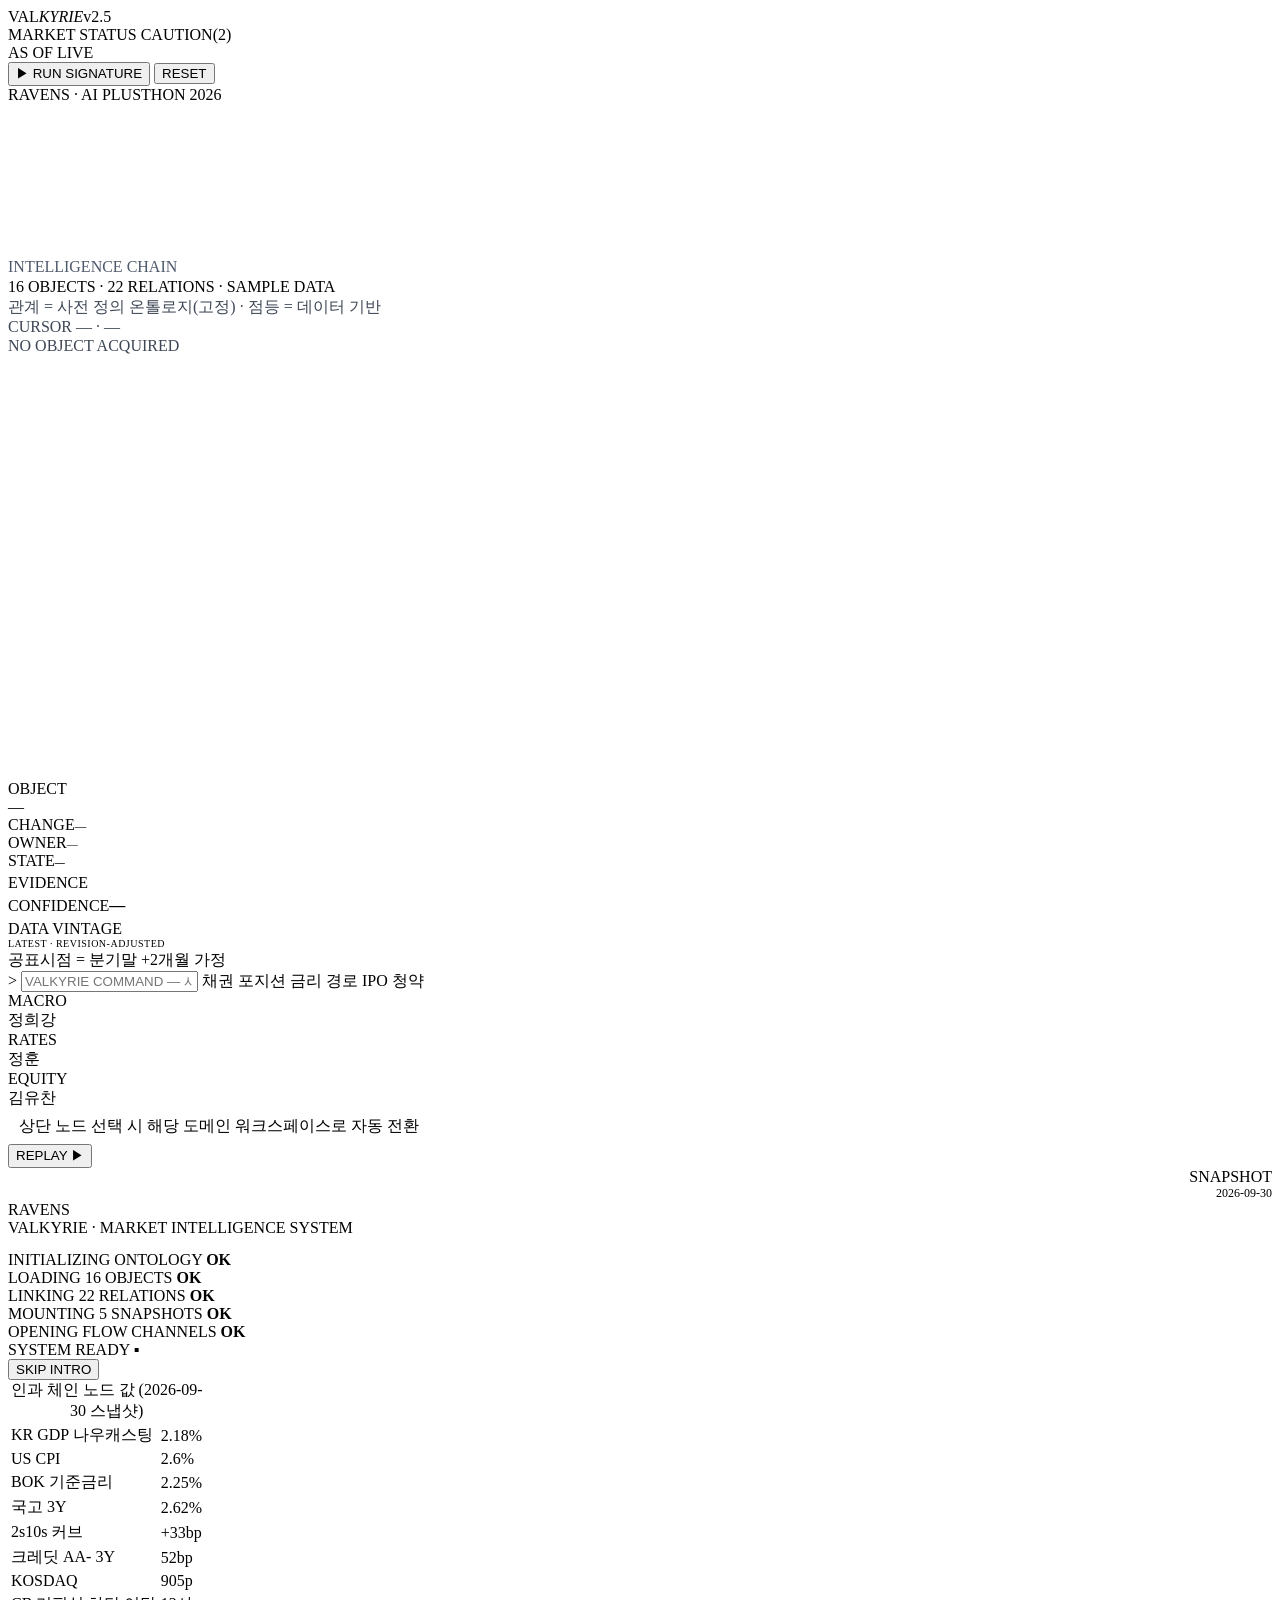
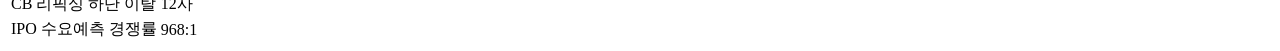
==== prototype/valkyrie-v2.5/index.html @ 0ffc8ba3 "feat: add VALKYRIE v2.5 Pages shell" ====
<!DOCTYPE html>
<html lang="ko">
<head>
<meta charset="utf-8">
<meta name="viewport" content="width=device-width, initial-scale=1">
<meta http-equiv="Content-Security-Policy" content="default-src 'none'; script-src 'self'; style-src 'unsafe-inline'; img-src data:; connect-src 'none'; base-uri 'none'; form-action 'none'">
<title>VALKYRIE — Hydro Flow HUD (Motion System v2.5)</title>
<link rel="stylesheet" href="./styles.css">
</head>
<body>
<!-- VALKYRIE v2.5 Pages build · OSIRIS-lite HUD polish · no external runtime dependency -->
<div class="shell" id="app">

  <div class="hd">
    <div class="lg">VAL<em>KYRIE</em><span>v2.5</span></div>
    <div class="sep"></div>
    <span class="ml">MARKET STATUS</span>
    <span class="bdg ca" id="ms"><i class="dot"></i><span id="msT">CAUTION</span><span class="num ml2" id="msN" style="color:inherit">(2)</span></span>
    <span class="bdg cf" id="cf" style="display:none">CONFLICT</span>
    <div class="sep"></div>
    <span class="ml">AS OF</span><span class="num" id="asof" style="font-size:11px;color:var(--mut)"></span>
    <span class="bdg live" id="mode"><i class="dot"></i><span id="modeT">LIVE</span></span>
    <div style="flex:1"></div>
    <button id="sig" class="pri">▶ RUN SIGNATURE</button>
    <button id="rst">RESET</button>
    <div class="sep"></div>
    <span class="ml2">RAVENS · AI PLUSTHON 2026</span>
  </div>

  <div class="cw" id="cw">
    <canvas id="df"></canvas>
    <div class="sweep" id="sweep"></div>
    <div class="phb" id="phb"></div>
    <div class="ovl">
      <div class="ml" style="color:#4E596B">INTELLIGENCE CHAIN</div>
      <div class="ml2" style="margin-top:2px">16 OBJECTS · 22 RELATIONS · SAMPLE DATA</div>
      <div class="ml2" style="margin-top:1px;color:#3E4756">관계 = 사전 정의 온톨로지(고정) · 점등 = 데이터 기반</div>
    </div>
    <div class="ovr">
      <div class="ml2 num" id="hud" style="color:#3E4756">CURSOR — · —</div>
      <div class="ml2 num" id="hud2" style="color:#3E4756;margin-top:1px">NO OBJECT ACQUIRED</div>
    </div>
    <div class="afd" id="afd"></div>
    <svg id="chain" viewBox="0 0 1200 400" preserveAspectRatio="xMidYMid meet" role="img" aria-label="VALKYRIE 인과 체인">
      <defs>
        <marker id="aa" viewBox="0 0 10 10" refX="9" refY="5" markerWidth="5.5" markerHeight="5.5" orient="auto-start-reverse"><path d="M0 0L10 5L0 10z" fill="#F5A623"/></marker>
        <marker id="ac" viewBox="0 0 10 10" refX="9" refY="5" markerWidth="5.5" markerHeight="5.5" orient="auto-start-reverse"><path d="M0 0L10 5L0 10z" fill="#22B8CF"/></marker>
        <marker id="ad" viewBox="0 0 10 10" refX="9" refY="5" markerWidth="5" markerHeight="5" orient="auto-start-reverse"><path d="M0 0L10 5L0 10z" fill="#232C3A"/></marker>
      </defs>
      <g id="gLane"></g><g id="gEdge"></g><g id="gNode"></g><g id="gHud"></g>
    </svg>
  </div>

  <div class="insp">
    <div class="ic">
      <div class="ml">OBJECT</div>
      <div class="big num mv" id="iv">—</div>
      <div class="kv"><span>CHANGE</span><span class="num" id="ic1" style="font-size:11.5px">—</span></div>
      <div class="kv"><span>OWNER</span><span id="io" style="font-size:11px;color:var(--mut)">—</span></div>
      <div class="kv"><span>STATE</span><span id="is" style="font-size:10px;font-weight:700;letter-spacing:.08em">—</span></div>
      <div class="ml2" id="iaux" style="margin-top:4px;line-height:1.55"></div>
    </div>
    <div class="ic">
      <div class="ml">EVIDENCE</div>
      <div id="iev" style="margin-top:3px"></div>
      <div class="ml2" id="iview" style="margin-top:5px;line-height:1.5;color:var(--mut)"></div>
    </div>
    <div class="ic">
      <div class="kv"><span>CONFIDENCE</span><span class="num" id="icf" style="font-size:16px;font-weight:700">—</span></div>
      <div class="cfb"><i id="icfb"></i></div>
      <div class="kv" style="margin-top:5px"><span>DATA VINTAGE</span></div>
      <div class="num" id="ivin" style="font-size:10px;color:var(--am);letter-spacing:.05em">LATEST · REVISION-ADJUSTED</div>
      <div class="ml2" style="margin-top:1px">공표시점 = 분기말 +2개월 가정</div>
      <div class="act" id="iact"></div>
    </div>
  </div>

  <div class="cmd">
    <span class="p">&gt;</span>
    <input id="ci" placeholder="VALKYRIE COMMAND — 시스템에 질의하십시오" autocomplete="off">
    <span class="chip" data-q="지금 채권 포지션 어떻게 가져가야 해?" data-n="sig_rates">채권 포지션</span>
    <span class="chip" data-q="금리 인하 경로는 어떻게 보고 있어?" data-n="sig_macro">금리 경로</span>
    <span class="chip" data-q="이번 코스닥 IPO 청약 들어가도 돼?" data-n="sig_equity">IPO 청약</span>
  </div>

  <div class="tabs">
    <div class="tab" data-t="MACRO"><div class="n">MACRO</div><div class="o">정희강</div></div>
    <div class="tab a" data-t="RATES"><div class="n">RATES</div><div class="o">정훈</div></div>
    <div class="tab" data-t="EQUITY"><div class="n">EQUITY</div><div class="o">김유찬</div></div>
    <div style="flex:1"></div>
    <div style="padding:7px 11px" class="ml2">상단 노드 선택 시 해당 도메인 워크스페이스로 자동 전환</div>
  </div>
  <div id="pane" class="pane in"></div>

  <div class="ft">
    <button id="rp" class="pri">REPLAY ▶</button>
    <div class="tl"><div class="ax"></div><div id="ticks"></div></div>
    <div style="text-align:right">
      <div class="ml2">SNAPSHOT</div>
      <div class="num" id="snapL" style="font-size:12px">2026-09-30</div>
    </div>
  </div>

  <div id="boot">
    <div class="bt" id="bt1">RAVENS</div>
    <div class="bs" id="bt2">VALKYRIE · MARKET INTELLIGENCE SYSTEM</div>
    <div style="margin-top:14px">
      <div class="bl" id="bl0">INITIALIZING ONTOLOGY <b>OK</b></div>
      <div class="bl" id="bl1">LOADING 16 OBJECTS <b>OK</b></div>
      <div class="bl" id="bl2">LINKING 22 RELATIONS <b>OK</b></div>
      <div class="bl" id="bl3">MOUNTING 5 SNAPSHOTS <b>OK</b></div>
      <div class="bl" id="bl4">OPENING FLOW CHANNELS <b>OK</b></div>
      <div class="bl" id="bl5">SYSTEM READY <b>▪</b></div>
    </div>
    <div id="bootbar"><i id="bbi"></i></div>
    <button id="skip">SKIP INTRO</button>
  </div>
</div>

<div class="sr"><table><caption>인과 체인 노드 값 (2026-09-30 스냅샷)</caption><tbody>
<tr><td>KR GDP 나우캐스팅</td><td>2.18%</td></tr><tr><td>US CPI</td><td>2.6%</td></tr>
<tr><td>BOK 기준금리</td><td>2.25%</td></tr><tr><td>국고 3Y</td><td>2.62%</td></tr>
<tr><td>2s10s 커브</td><td>+33bp</td></tr><tr><td>크레딧 AA- 3Y</td><td>52bp</td></tr>
<tr><td>KOSDAQ</td><td>905p</td></tr><tr><td>CB 리픽싱 하단 이탈</td><td>12사</td></tr>
<tr><td>IPO 수요예측 경쟁률</td><td>968:1</td></tr>
</tbody></table></div>
<script src="./data.js"></script>
<script src="./core.js"></script>
<script src="./view.js"></script>
<script src="./interaction.js"></script>
</body>
</html>
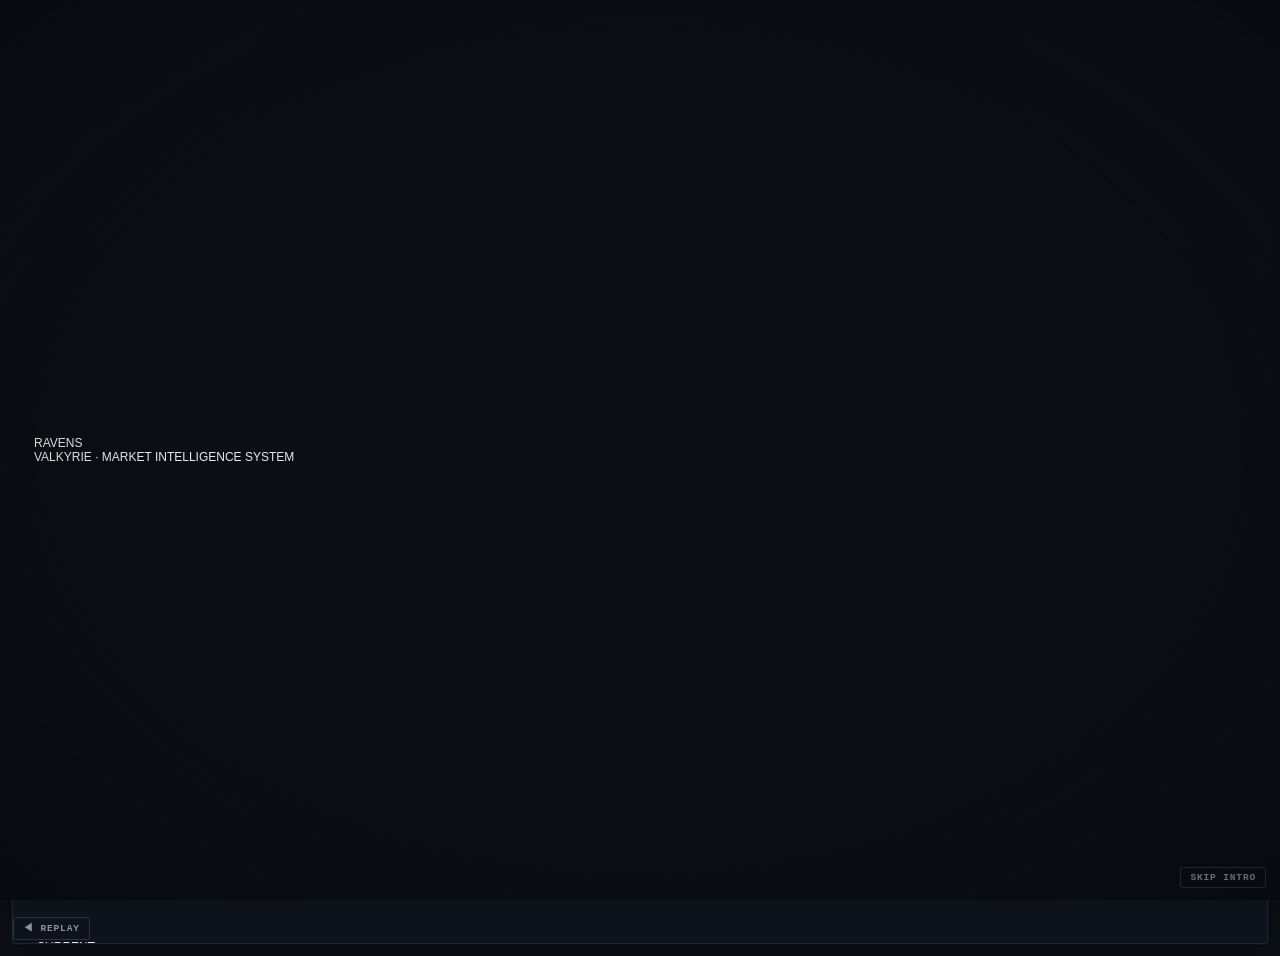
==== commit c5fb991a: "fix: allow local stylesheet under Pages CSP" ====
--- a/prototype/valkyrie-v2.5/index.html
+++ b/prototype/valkyrie-v2.5/index.html
@@ -3,7 +3,7 @@
 <head>
 <meta charset="utf-8">
 <meta name="viewport" content="width=device-width, initial-scale=1">
-<meta http-equiv="Content-Security-Policy" content="default-src 'none'; script-src 'self'; style-src 'unsafe-inline'; img-src data:; connect-src 'none'; base-uri 'none'; form-action 'none'">
+<meta http-equiv="Content-Security-Policy" content="default-src 'none'; script-src 'self'; style-src 'self' 'unsafe-inline'; img-src data:; connect-src 'none'; base-uri 'none'; form-action 'none'">
 <title>VALKYRIE — Hydro Flow HUD (Motion System v2.5)</title>
 <link rel="stylesheet" href="./styles.css">
 </head>
@@ -78,52 +78,34 @@
   <div class="cmd">
     <span class="p">&gt;</span>
     <input id="ci" placeholder="VALKYRIE COMMAND — 시스템에 질의하십시오" autocomplete="off">
-    <span class="chip" data-q="지금 채권 포지션 어떻게 가져가야 해?" data-n="sig_rates">채권 포지션</span>
-    <span class="chip" data-q="금리 인하 경로는 어떻게 보고 있어?" data-n="sig_macro">금리 경로</span>
-    <span class="chip" data-q="이번 코스닥 IPO 청약 들어가도 돼?" data-n="sig_equity">IPO 청약</span>
+    <div class="chips"><button data-q="채권 포지션">채권 포지션</button><button data-q="금리 경로">금리 경로</button><button data-q="IPO 청약">IPO 청약</button></div>
   </div>
 
-  <div class="tabs">
-    <div class="tab" data-t="MACRO"><div class="n">MACRO</div><div class="o">정희강</div></div>
-    <div class="tab a" data-t="RATES"><div class="n">RATES</div><div class="o">정훈</div></div>
-    <div class="tab" data-t="EQUITY"><div class="n">EQUITY</div><div class="o">김유찬</div></div>
-    <div style="flex:1"></div>
-    <div style="padding:7px 11px" class="ml2">상단 노드 선택 시 해당 도메인 워크스페이스로 자동 전환</div>
-  </div>
-  <div id="pane" class="pane in"></div>
-
-  <div class="ft">
-    <button id="rp" class="pri">REPLAY ▶</button>
-    <div class="tl"><div class="ax"></div><div id="ticks"></div></div>
-    <div style="text-align:right">
-      <div class="ml2">SNAPSHOT</div>
-      <div class="num" id="snapL" style="font-size:12px">2026-09-30</div>
+  <div class="wk">
+    <div class="tabs">
+      <button class="tab on" data-tab="macro">MACRO <span>정희강</span></button>
+      <button class="tab" data-tab="rates">RATES <span>정훈</span></button>
+      <button class="tab" data-tab="equity">EQUITY <span>김유찬</span></button>
     </div>
+    <div class="pane" id="pane"></div>
   </div>
 
-  <div id="boot">
-    <div class="bt" id="bt1">RAVENS</div>
-    <div class="bs" id="bt2">VALKYRIE · MARKET INTELLIGENCE SYSTEM</div>
-    <div style="margin-top:14px">
-      <div class="bl" id="bl0">INITIALIZING ONTOLOGY <b>OK</b></div>
-      <div class="bl" id="bl1">LOADING 16 OBJECTS <b>OK</b></div>
-      <div class="bl" id="bl2">LINKING 22 RELATIONS <b>OK</b></div>
-      <div class="bl" id="bl3">MOUNTING 5 SNAPSHOTS <b>OK</b></div>
-      <div class="bl" id="bl4">OPENING FLOW CHANNELS <b>OK</b></div>
-      <div class="bl" id="bl5">SYSTEM READY <b>▪</b></div>
-    </div>
-    <div id="bootbar"><i id="bbi"></i></div>
+  <div class="tl">
+    <button id="rew">◀ REPLAY</button>
+    <div class="track" id="trk"></div>
+    <div class="tlmeta"><span class="ml2" id="tld">LIVE</span><span class="num" id="tlv">CURRENT</span></div>
+  </div>
+</div>
+
+<div class="boot" id="boot">
+  <div class="bootInner">
+    <div class="bootBrand">RAVENS</div>
+    <div class="bootTitle">VALKYRIE · MARKET INTELLIGENCE SYSTEM</div>
+    <div class="bootRows" id="bootRows"></div>
     <button id="skip">SKIP INTRO</button>
   </div>
 </div>
 
-<div class="sr"><table><caption>인과 체인 노드 값 (2026-09-30 스냅샷)</caption><tbody>
-<tr><td>KR GDP 나우캐스팅</td><td>2.18%</td></tr><tr><td>US CPI</td><td>2.6%</td></tr>
-<tr><td>BOK 기준금리</td><td>2.25%</td></tr><tr><td>국고 3Y</td><td>2.62%</td></tr>
-<tr><td>2s10s 커브</td><td>+33bp</td></tr><tr><td>크레딧 AA- 3Y</td><td>52bp</td></tr>
-<tr><td>KOSDAQ</td><td>905p</td></tr><tr><td>CB 리픽싱 하단 이탈</td><td>12사</td></tr>
-<tr><td>IPO 수요예측 경쟁률</td><td>968:1</td></tr>
-</tbody></table></div>
 <script src="./data.js"></script>
 <script src="./core.js"></script>
 <script src="./view.js"></script>
--- a/prototype/valkyrie-v2.5/styles.css
+++ b/prototype/valkyrie-v2.5/styles.css
@@ -0,0 +1,224 @@
+:root{
+  --wrks-viz-font-family: Pretendard, -apple-system, BlinkMacSystemFont, "Segoe UI", sans-serif;
+  --wrks-viz-primary:#2563eb; --wrks-viz-bg:#ffffff; --wrks-viz-fg:#111827;
+  --wrks-viz-border:#d1d5db; --wrks-viz-radius:8px;
+  --wrks-viz-space-1:4px; --wrks-viz-space-2:8px; --wrks-viz-space-3:12px; --wrks-viz-space-4:16px;
+  --bg:#0B0E14; --pnl:#11151E; --pnl2:#0E121A; --bd:#1E2530; --bd2:#2A3341;
+  --fg:#E6E9EF; --mut:#8A94A6; --dim:#5A6472;
+  --am:#F5A623; --rd:#E5484D; --gr:#30A46C; --cy:#22B8CF;
+}
+*{box-sizing:border-box;margin:0;padding:0}
+html,body{background:var(--bg);color:var(--fg);font-family:var(--wrks-viz-font-family);
+  font-size:12px;-webkit-font-smoothing:antialiased}
+body{padding:12px}
+.num{font-variant-numeric:tabular-nums;font-feature-settings:"tnum" 1}
+.ml{font-size:9.5px;letter-spacing:.09em;text-transform:uppercase;color:var(--mut);font-weight:600}
+.ml2{font-size:9px;letter-spacing:.05em;color:var(--dim)}
+.shell{border:1px solid var(--bd);border-radius:3px;background:var(--pnl2);overflow:hidden;position:relative}
+
+#boot{position:absolute;inset:0;background:var(--bg);z-index:60;display:flex;
+  flex-direction:column;justify-content:center;padding:0 34px;transition:opacity .5s ease}
+#boot.off{opacity:0;pointer-events:none}
+#boot .bt{font-size:22px;letter-spacing:.30em;font-weight:700;opacity:0;
+  clip-path:inset(0 100% 0 0);transition:opacity .3s,clip-path .6s cubic-bezier(.2,.7,.2,1)}
+#boot .bt.on{opacity:1;clip-path:inset(0)}
+#boot .bs{font-size:9.5px;letter-spacing:.16em;color:var(--dim);margin-top:5px;opacity:0;transition:opacity .3s}
+#boot .bs.on{opacity:1}
+#boot .bl{font-size:10px;letter-spacing:.07em;color:var(--mut);margin-top:3px;opacity:0;
+  transform:translateX(-6px);transition:opacity .25s,transform .25s}
+#boot .bl.on{opacity:1;transform:none}
+#boot .bl b{color:var(--gr);font-weight:600}
+#bootbar{height:1px;background:var(--bd);margin-top:14px;width:300px;position:relative}
+#bootbar i{position:absolute;left:0;top:0;height:1px;width:0;background:var(--cy);transition:width .32s linear}
+#skip{position:absolute;right:14px;bottom:12px}
+
+.hd{display:flex;align-items:center;gap:12px;padding:0 11px;height:38px;
+  border-bottom:1px solid var(--bd);background:var(--pnl)}
+.lg{font-size:14px;letter-spacing:.24em;font-weight:700}
+.lg em{font-style:normal;color:var(--cy)}
+.lg span{font-size:8.5px;letter-spacing:.1em;color:var(--dim);margin-left:4px}
+.sep{width:1px;height:16px;background:var(--bd)}
+.bdg{display:inline-flex;align-items:center;gap:5px;border:1px solid var(--bd2);
+  padding:2px 7px;border-radius:2px;font-size:9.5px;letter-spacing:.09em;font-weight:600}
+.dot{width:5px;height:5px;border-radius:50%;background:var(--mut);flex:none}
+.bdg.ro{border-color:#5A2226;color:var(--rd)} .bdg.ro .dot{background:var(--rd)}
+.bdg.ca{border-color:#5A4318;color:var(--am)} .bdg.ca .dot{background:var(--am)}
+.bdg.ne{border-color:#1F4033;color:var(--gr)} .bdg.ne .dot{background:var(--gr)}
+.bdg.live{border-color:#1F4033;color:var(--gr)} .bdg.live .dot{background:var(--gr);animation:ping 4.2s ease-out infinite}
+.bdg.rep{border-color:#5A4318;color:var(--am)} .bdg.rep .dot{background:var(--am)}
+.bdg.cf{border-color:#5A2226;color:var(--rd)}
+@keyframes ping{0%{opacity:1}4%{opacity:.25}9%{opacity:1}100%{opacity:1}}
+button{background:transparent;border:1px solid var(--bd2);color:var(--mut);font-family:inherit;
+  font-size:9.5px;letter-spacing:.09em;font-weight:600;padding:4px 9px;border-radius:2px;cursor:pointer;
+  transition:border-color .15s,color .15s}
+button:hover{border-color:var(--cy);color:var(--cy)}
+button.pri{color:var(--fg)}
+button.pri:hover{border-color:var(--am);color:var(--am)}
+
+.cw{position:relative;background:var(--pnl2);border-bottom:1px solid var(--bd)}
+#df{position:absolute;inset:0;width:100%;height:100%;display:block;pointer-events:none}
+#chain{position:relative;display:block;width:100%;height:auto}
+.ovl{position:absolute;top:7px;left:10px;pointer-events:none;z-index:4}
+.ovr{position:absolute;top:7px;right:10px;pointer-events:none;z-index:4;text-align:right}
+.afd{position:absolute;right:10px;bottom:8px;pointer-events:none;z-index:4;text-align:right}
+.afd div{font-size:8.5px;letter-spacing:.05em;color:#3A4350;font-variant-numeric:tabular-nums;line-height:1.6}
+.afd div b{color:#55616F;font-weight:600}
+.afd div.n0{color:#6D7A8A} .afd div.n0 b{color:var(--cy)}
+.sweep{position:absolute;top:0;bottom:0;width:1px;background:var(--cy);opacity:0;z-index:3;pointer-events:none}
+.sweep.go{animation:sw 1000ms cubic-bezier(.3,.1,.3,1) 1}
+@keyframes sw{0%{left:0;opacity:0}12%{opacity:.5}92%{opacity:.24}100%{left:100%;opacity:0}}
+.phb{position:absolute;left:50%;transform:translateX(-50%);top:6px;z-index:5;
+  border:1px solid var(--bd2);background:rgba(11,14,20,.93);padding:3px 13px;border-radius:2px;
+  font-size:10px;letter-spacing:.20em;font-weight:700;color:var(--am);
+  opacity:0;clip-path:inset(0 50% 0 50%);transition:opacity .22s,clip-path .34s cubic-bezier(.2,.7,.2,1)}
+.phb.on{opacity:1;clip-path:inset(0)}
+
+svg text{font-family:var(--wrks-viz-font-family);font-variant-numeric:tabular-nums}
+.laneL{font-size:11px;letter-spacing:.13em;fill:#3E4756;font-weight:600}
+.lanD{stroke:#161C26;stroke-width:1}
+.tdiv{stroke:#1E2530;stroke-width:1;stroke-dasharray:2 4}
+
+.nb{fill:#10141C;stroke:#232C3A;stroke-width:1;transition:stroke .22s,fill .22s}
+.nrow{cursor:pointer}
+.nrow:hover .nb{stroke:#3C4757}
+.nl{font-size:11.5px;fill:#79839A;letter-spacing:.03em;transition:fill .22s}
+.nv{font-size:19px;fill:#B8C0CE;font-weight:600;transition:fill .22s}
+.nu{font-size:10.5px;fill:#5A6472;transition:fill .22s}
+.nc{font-size:11px;fill:#5A6472;transition:fill .22s}
+.ns{font-size:9px;fill:#3E4756;letter-spacing:.04em;transition:fill .22s}
+.on .nb{fill:#141B27;stroke:#3A4757}
+.on .nl{fill:#A6B0C2} .on .nv{fill:#E6E9EF} .on .nc{fill:#8A94A6} .on .ns{fill:#55616F} .on .nu{fill:#8A94A6}
+.st-ALERT.on .nb{stroke:#7A3A1F} .st-ALERT.on .nv{fill:var(--am)}
+.st-RISK.on  .nb{stroke:#6E2A2E} .st-RISK.on .nv{fill:var(--rd)}
+.st-OK.on    .nb{stroke:#215139} .st-OK.on .nv{fill:var(--gr)}
+.sel .nb{stroke:var(--cy);stroke-width:1.5;fill:#101A20}
+.sel .nl{fill:var(--cy)}
+.mute{opacity:.24;transition:opacity .34s}
+.tnb{fill:#0F1620;stroke:#2A3341;stroke-width:1;transition:stroke .22s,fill .22s}
+.on .tnb{fill:#131C26;stroke:#43536A}
+.sel .tnb{stroke:var(--cy);stroke-width:1.5}
+.tsig{font-size:9.5px;letter-spacing:.16em;fill:#4E596B;font-weight:700;transition:fill .2s}
+.on .tsig{fill:var(--cy)}
+.tst{font-size:8.5px;letter-spacing:.13em;fill:#3E4756;font-weight:700;transition:fill .2s}
+.on .tst{fill:var(--gr)}
+.ttl{font-size:15px;fill:#9AA4B4;font-weight:700;letter-spacing:.02em;transition:fill .22s}
+.on .ttl{fill:#E6E9EF}
+.tdir{font-size:10.5px;fill:#5A6472;transition:fill .22s}
+.on .tdir{fill:#8A94A6}
+.cbarBg{fill:#1B2330} .cbar{fill:#3A4757;transition:width .55s cubic-bezier(.2,.7,.2,1),fill .3s}
+.on .cbar{fill:var(--cy)}
+
+/* ---- HYDRO FLOW : 3중 레이어 ---- */
+.ebase{fill:none;stroke:#1A2130;stroke-width:1.4}
+.eflowA{fill:none;stroke:#313D4C;stroke-width:1.1;stroke-dasharray:2 24;stroke-linecap:round;
+  animation:flA 14s linear infinite}
+@keyframes flA{to{stroke-dashoffset:-286}}
+.eflowB{fill:none;stroke:#3E7F90;stroke-width:1.8;opacity:.5;stroke-dasharray:30 168;stroke-linecap:round;
+  animation:flB 11s linear infinite}
+@keyframes flB{to{stroke-dashoffset:-198}}
+.eflowA.hot{stroke:#5E7285}
+.eflowB.hot{stroke:#8FE0EF;opacity:.92}
+.edraw{fill:none;stroke:var(--am);stroke-width:1.7;opacity:0;transition:opacity .18s}
+.edraw.neg{stroke:var(--cy)}
+.edraw.go{opacity:.95}
+.spark{fill:none;stroke:#FFF3D6;stroke-width:2.4;stroke-linecap:round;opacity:0}
+.spark.neg{stroke:#CFF3FA}
+.spark.go{opacity:.9}
+.sdl{stroke:#3A4757;stroke-width:1;stroke-dasharray:2 5;transition:stroke .3s;
+  animation:flA 7s linear infinite}
+.sdl.hot{stroke:var(--cy)}
+.sdt{font-size:9.5px;letter-spacing:.13em;fill:#4E596B;font-weight:700;transition:fill .3s}
+.sdt.hot{fill:var(--cy)}
+.brk{stroke:var(--cy);stroke-width:1.2;fill:none;opacity:0;transition:opacity .15s}
+.brk.on{opacity:.9}
+
+.insp{display:grid;grid-template-columns:1.05fr 1.35fr .95fr;gap:0;border-bottom:1px solid var(--bd);background:var(--pnl)}
+.ic{padding:8px 11px;border-right:1px solid var(--bd);min-height:112px}
+.ic:last-child{border-right:0}
+.kv{display:flex;justify-content:space-between;align-items:baseline;gap:8px;padding:2.5px 0}
+.kv span:first-child{color:var(--dim);font-size:9.5px;letter-spacing:.07em;text-transform:uppercase}
+.big{font-size:25px;font-weight:700;letter-spacing:-.01em;line-height:1.1;margin:2px 0 1px}
+.mv{clip-path:inset(0 100% 0 0);opacity:.2}
+.mv.rv{clip-path:inset(0);opacity:1;transition:clip-path .46s cubic-bezier(.2,.7,.2,1),opacity .3s}
+.evr{display:grid;grid-template-columns:12px 1fr auto 46px;gap:7px;align-items:center;
+  padding:3.5px 0;border-bottom:1px solid #161C26;opacity:0;transform:translateX(-8px);
+  transition:opacity .22s ease,transform .28s cubic-bezier(.2,.7,.2,1)}
+.evr.on{opacity:1;transform:none}
+.evn{font-size:9px;color:#3E4756;font-weight:700}
+.evl{font-size:10.5px;color:var(--mut)}
+.evv{font-size:11.5px;font-weight:600}
+.evi{font-size:8.5px;letter-spacing:.08em;text-align:right;font-weight:700}
+.i-HIGH{color:var(--am)} .i-MED{color:var(--mut)} .i-LOW{color:var(--dim)}
+.cfb{height:2px;background:#1B2330;margin-top:5px;position:relative}
+.cfb i{position:absolute;left:0;top:0;height:2px;width:0;background:var(--cy);
+  transition:width .62s cubic-bezier(.2,.7,.2,1)}
+.act{margin-top:6px;font-size:9px;letter-spacing:.06em;color:var(--dim);line-height:1.65;min-height:36px}
+.act b{color:var(--gr);font-weight:600}
+.act i{font-style:normal;color:var(--cy)}
+
+.cmd{display:flex;align-items:center;gap:8px;padding:6px 11px;border-bottom:1px solid var(--bd);background:var(--pnl2)}
+.cmd .p{color:var(--cy);font-weight:700;font-size:12px}
+#ci{flex:1;background:transparent;border:0;outline:0;color:var(--fg);font-family:inherit;font-size:11.5px}
+#ci::placeholder{color:#3E4756}
+.chip{border:1px solid var(--bd2);color:var(--mut);font-size:9.5px;letter-spacing:.05em;
+  padding:2.5px 8px;border-radius:2px;cursor:pointer;white-space:nowrap;transition:border-color .15s,color .15s}
+.chip:hover{border-color:var(--cy);color:var(--cy)}
+
+.tabs{display:flex;border-bottom:1px solid var(--bd);background:var(--pnl)}
+.tab{padding:6px 15px;cursor:pointer;border-right:1px solid var(--bd);position:relative;
+  border-top:1.5px solid transparent;transition:background .2s}
+.tab .n{font-size:10.5px;letter-spacing:.13em;font-weight:700;color:#596375;transition:color .2s}
+.tab .o{font-size:8.5px;color:#3E4756;letter-spacing:.04em;margin-top:1px}
+.tab.a{background:var(--pnl2);border-top-color:var(--cy)}
+.tab.a .n{color:var(--fg)} .tab.a .o{color:var(--mut)}
+.pane{padding:9px 11px;background:var(--pnl2);min-height:248px}
+.pane.out{opacity:0;transform:translateX(9px)}
+.pane.in{opacity:1;transform:none;transition:opacity .26s ease,transform .32s cubic-bezier(.2,.7,.2,1)}
+.card{border:1px solid var(--bd);background:var(--pnl);padding:8px 10px;border-radius:3px}
+table{width:100%;border-collapse:collapse;font-size:11px}
+th{font-size:9px;letter-spacing:.08em;color:var(--dim);text-transform:uppercase;font-weight:600;
+  text-align:left;padding:4px 6px;border-bottom:1px solid var(--bd)}
+td{padding:4.5px 6px;border-bottom:1px solid #161C26;color:#B8C0CE}
+tr{transition:background .2s}
+tbody tr:hover{background:#141A24}
+tbody tr.hl td{background:#131C22}
+tbody tr.hl td:first-child{box-shadow:inset 2px 0 0 var(--cy)}
+.r{text-align:right;font-variant-numeric:tabular-nums}
+.g{color:var(--gr)} .a{color:var(--am)} .rr{color:var(--rd)} .m{color:var(--dim)}
+.pd{font-size:9px;letter-spacing:.09em;color:var(--dim);font-weight:600}
+.scen{display:grid;grid-template-columns:1.3fr 1fr 1fr 1fr;gap:0;font-size:11px}
+.scen>div{padding:4.5px 8px;border-bottom:1px solid #161C26;font-variant-numeric:tabular-nums}
+.scen .h{font-size:9px;letter-spacing:.09em;color:var(--dim);text-transform:uppercase;font-weight:600;
+  border-bottom:1px solid var(--bd)}
+.scen .lb{color:var(--mut);font-size:10.5px}
+.sc{display:grid;grid-template-columns:56px 1fr auto 16px;gap:8px;align-items:center;
+  padding:3.5px 0;border-bottom:1px solid #161C26;font-size:11px}
+.sc .mk{font-size:9px;color:#3E4756;font-weight:700}
+.sc .lb2{color:var(--mut);font-size:10.5px}
+.p1{width:8px;height:8px;border-radius:50%;border:1px solid #2A3341;justify-self:end}
+.p1.y{background:var(--gr);border-color:var(--gr)}
+.p1.n{background:transparent;border-color:#3E4756}
+
+.ft{display:flex;align-items:center;gap:14px;padding:7px 11px;background:var(--pnl);border-top:1px solid var(--bd)}
+.tl{flex:1;position:relative;height:26px}
+.ax{position:absolute;left:0;right:0;top:13px;height:1px;background:var(--bd)}
+.tk{position:absolute;top:6px;width:1px;height:15px;background:#2A3341;cursor:pointer}
+.tk:after{content:"";position:absolute;left:-4px;top:5px;width:9px;height:9px;border:1px solid #2A3341;
+  background:var(--pnl);border-radius:50%;transition:border-color .2s,background .2s}
+.tk.a:after{border-color:var(--cy);background:var(--cy)}
+.tk b{position:absolute;left:50%;transform:translateX(-50%);top:19px;font-size:8.5px;color:#3E4756;
+  white-space:nowrap;font-weight:500;font-variant-numeric:tabular-nums}
+.tk.a b{color:var(--cy)}
+.sr{position:absolute;width:1px;height:1px;padding:0;margin:-1px;overflow:hidden;clip:rect(0,0,0,0);white-space:nowrap;border:0}
+
+/* OSIRIS-LITE HUD POLISH — restrained reference, not a visual clone */
+:root{--intel-gold:#D4AF37;--intel-cyan:#00D7EA}
+body::before{content:"";position:fixed;inset:0;z-index:999;pointer-events:none;background:repeating-linear-gradient(0deg,transparent 0 3px,rgba(255,255,255,.012) 3px 4px);opacity:.42}
+body::after{content:"";position:fixed;inset:0;z-index:998;pointer-events:none;background:radial-gradient(ellipse at center,transparent 54%,rgba(2,4,9,.16) 82%,rgba(2,4,9,.34) 100%)}
+.shell{box-shadow:0 0 0 1px rgba(212,175,55,.018),0 12px 44px rgba(0,0,0,.18)}
+.hd{box-shadow:inset 0 1px 0 rgba(212,175,55,.025)}
+.lg,.ml,.ml2,.bdg,button,.tab{font-family:"JetBrains Mono","SFMono-Regular",Consolas,monospace}
+button.pri:hover{box-shadow:0 0 18px rgba(212,175,55,.08)}
+.cw{box-shadow:inset 0 1px 0 rgba(0,215,234,.018),inset 0 -1px 0 rgba(212,175,55,.018)}
+.phb.on{box-shadow:0 0 18px rgba(212,175,55,.055)}
+@media (prefers-reduced-motion:reduce){body::before{opacity:.2}}
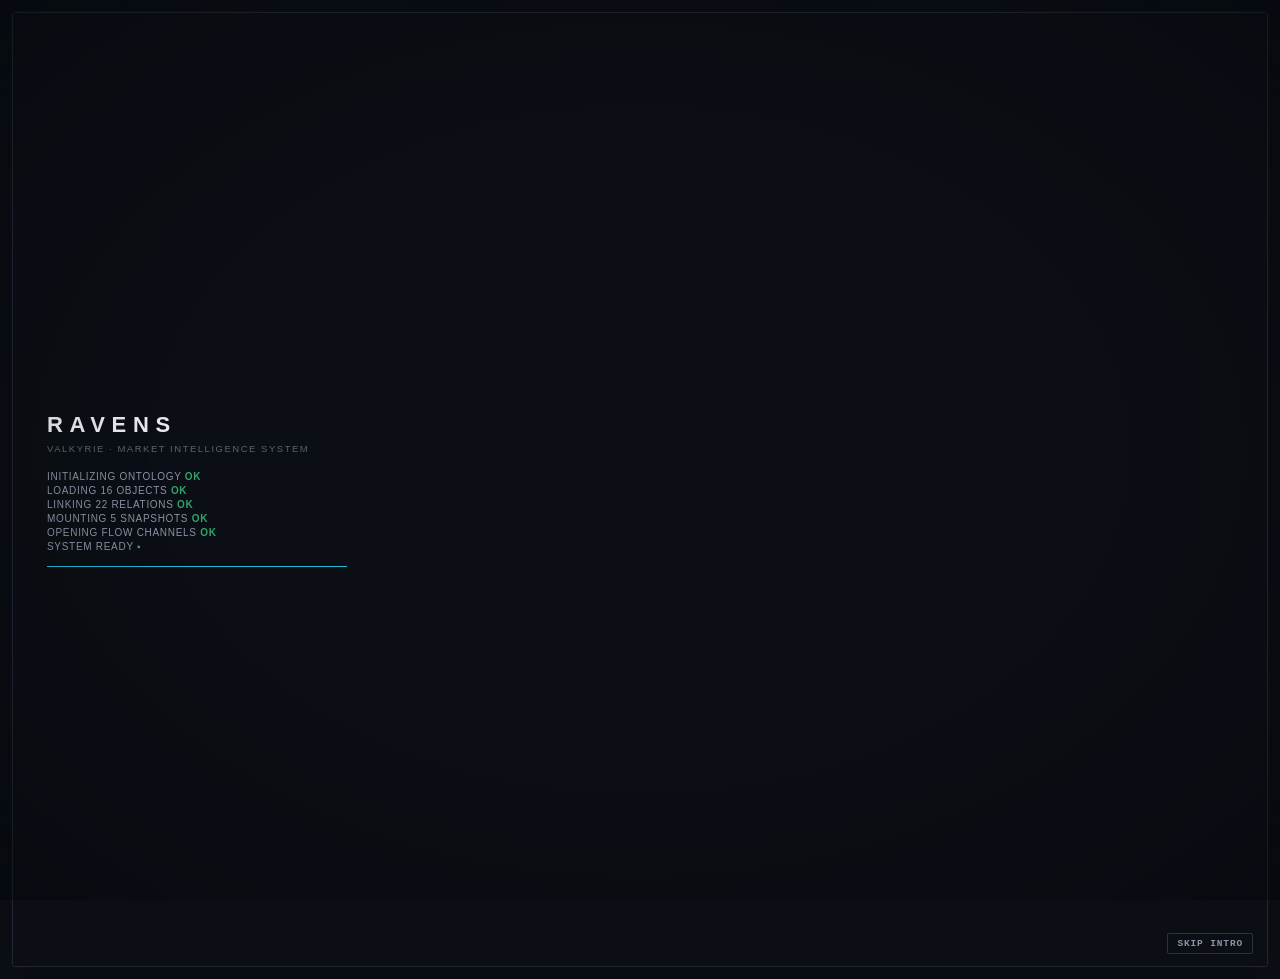
==== commit 6d84a479: "fix: restore v2.5 DOM contract for boot graph replay and command" ====
--- a/prototype/valkyrie-v2.5/index.html
+++ b/prototype/valkyrie-v2.5/index.html
@@ -8,7 +8,7 @@
 <link rel="stylesheet" href="./styles.css">
 </head>
 <body>
-<!-- VALKYRIE v2.5 Pages build · OSIRIS-lite HUD polish · no external runtime dependency -->
+<!-- VALKYRIE v2.5 Pages build · restored DOM contract · no external runtime dependency -->
 <div class="shell" id="app">
 
   <div class="hd">
@@ -78,33 +78,52 @@
   <div class="cmd">
     <span class="p">&gt;</span>
     <input id="ci" placeholder="VALKYRIE COMMAND — 시스템에 질의하십시오" autocomplete="off">
-    <div class="chips"><button data-q="채권 포지션">채권 포지션</button><button data-q="금리 경로">금리 경로</button><button data-q="IPO 청약">IPO 청약</button></div>
+    <span class="chip" data-q="지금 채권 포지션 어떻게 가져가야 해?" data-n="sig_rates">채권 포지션</span>
+    <span class="chip" data-q="금리 인하 경로는 어떻게 보고 있어?" data-n="sig_macro">금리 경로</span>
+    <span class="chip" data-q="이번 코스닥 IPO 청약 들어가도 돼?" data-n="sig_equity">IPO 청약</span>
   </div>
 
-  <div class="wk">
-    <div class="tabs">
-      <button class="tab on" data-tab="macro">MACRO <span>정희강</span></button>
-      <button class="tab" data-tab="rates">RATES <span>정훈</span></button>
-      <button class="tab" data-tab="equity">EQUITY <span>김유찬</span></button>
+  <div class="tabs">
+    <div class="tab" data-t="MACRO"><div class="n">MACRO</div><div class="o">정희강</div></div>
+    <div class="tab a" data-t="RATES"><div class="n">RATES</div><div class="o">정훈</div></div>
+    <div class="tab" data-t="EQUITY"><div class="n">EQUITY</div><div class="o">김유찬</div></div>
+    <div style="flex:1"></div>
+    <div style="padding:7px 11px" class="ml2">상단 노드 선택 시 해당 도메인 워크스페이스로 자동 전환</div>
+  </div>
+  <div id="pane" class="pane in"></div>
+
+  <div class="ft">
+    <button id="rp" class="pri">REPLAY ▶</button>
+    <div class="tl"><div class="ax"></div><div id="ticks"></div></div>
+    <div style="text-align:right">
+      <div class="ml2">SNAPSHOT</div>
+      <div class="num" id="snapL" style="font-size:12px">2026-09-30</div>
     </div>
-    <div class="pane" id="pane"></div>
   </div>
 
-  <div class="tl">
-    <button id="rew">◀ REPLAY</button>
-    <div class="track" id="trk"></div>
-    <div class="tlmeta"><span class="ml2" id="tld">LIVE</span><span class="num" id="tlv">CURRENT</span></div>
+  <div id="boot">
+    <div class="bt" id="bt1">RAVENS</div>
+    <div class="bs" id="bt2">VALKYRIE · MARKET INTELLIGENCE SYSTEM</div>
+    <div style="margin-top:14px">
+      <div class="bl" id="bl0">INITIALIZING ONTOLOGY <b>OK</b></div>
+      <div class="bl" id="bl1">LOADING 16 OBJECTS <b>OK</b></div>
+      <div class="bl" id="bl2">LINKING 22 RELATIONS <b>OK</b></div>
+      <div class="bl" id="bl3">MOUNTING 5 SNAPSHOTS <b>OK</b></div>
+      <div class="bl" id="bl4">OPENING FLOW CHANNELS <b>OK</b></div>
+      <div class="bl" id="bl5">SYSTEM READY <b>▪</b></div>
+    </div>
+    <div id="bootbar"><i id="bbi"></i></div>
+    <button id="skip">SKIP INTRO</button>
   </div>
 </div>
 
-<div class="boot" id="boot">
-  <div class="bootInner">
-    <div class="bootBrand">RAVENS</div>
-    <div class="bootTitle">VALKYRIE · MARKET INTELLIGENCE SYSTEM</div>
-    <div class="bootRows" id="bootRows"></div>
-    <button id="skip">SKIP INTRO</button>
-  </div>
-</div>
+<div class="sr"><table><caption>인과 체인 노드 값 (2026-09-30 스냅샷)</caption><tbody>
+<tr><td>KR GDP 나우캐스팅</td><td>2.18%</td></tr><tr><td>US CPI</td><td>2.6%</td></tr>
+<tr><td>BOK 기준금리</td><td>2.25%</td></tr><tr><td>국고 3Y</td><td>2.62%</td></tr>
+<tr><td>2s10s 커브</td><td>+33bp</td></tr><tr><td>크레딧 AA- 3Y</td><td>52bp</td></tr>
+<tr><td>KOSDAQ</td><td>905p</td></tr><tr><td>CB 리픽싱 하단 이탈</td><td>12사</td></tr>
+<tr><td>IPO 수요예측 경쟁률</td><td>968:1</td></tr>
+</tbody></table></div>
 
 <script src="./data.js"></script>
 <script src="./core.js"></script>
